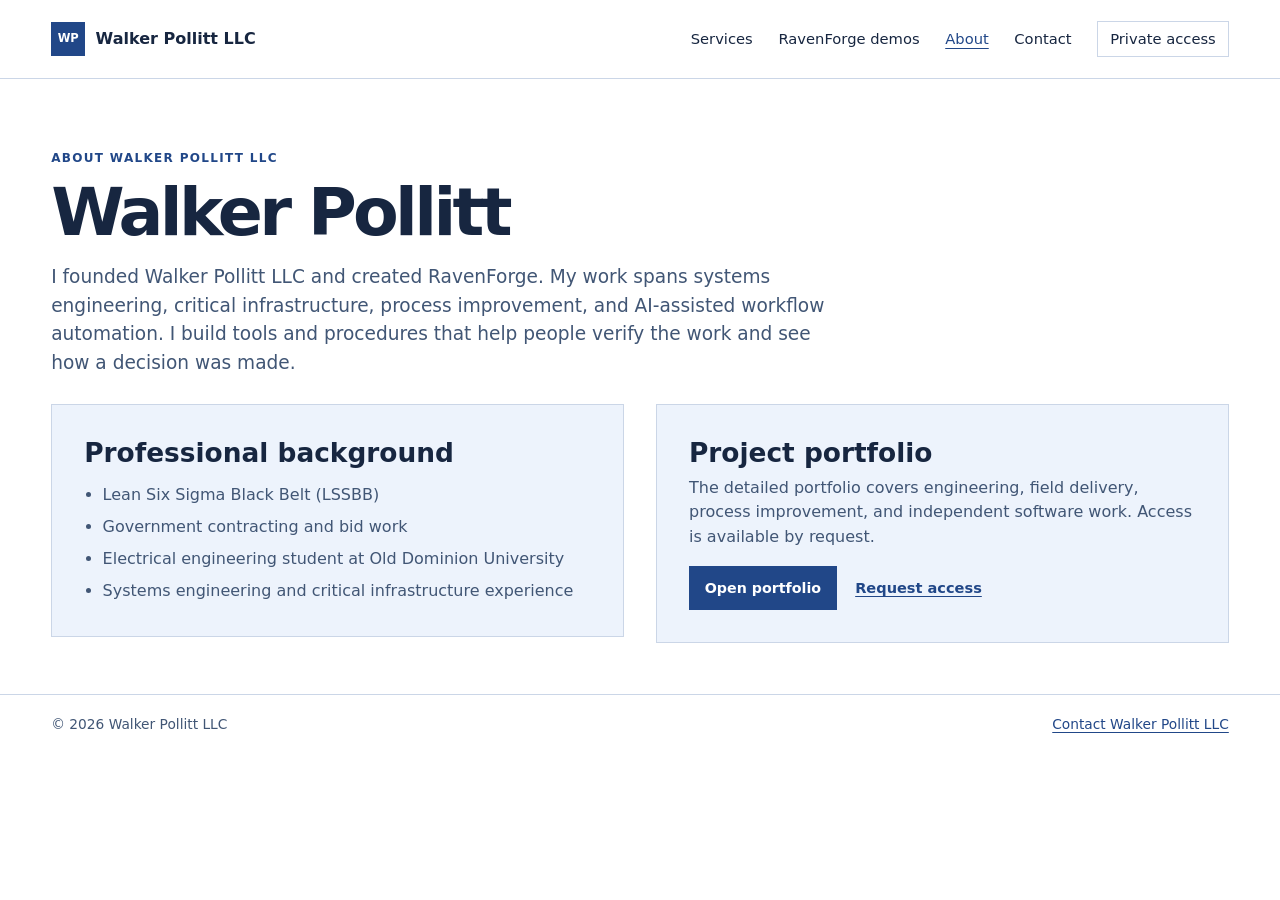
==== about/index.html @ d27ed814 "Rebuild the Walker Pollitt LLC site and add scoped private access" ====
<!doctype html>
<html lang="en">
<head>
  <meta charset="utf-8">
  <meta name="viewport" content="width=device-width, initial-scale=1">
  <meta name="description" content="Meet Walker Pollitt, founder of Walker Pollitt LLC and creator of RavenForge.">
  <link rel="canonical" href="https://walkerpollittllc.com/about/">
  <link rel="stylesheet" href="/assets/site.css">
  <title>About Walker Pollitt | Walker Pollitt LLC</title>
</head>
<body>
  <a class="skip" href="#main">Skip to main content</a>
  <header class="site-header">
    <div class="wrap header-inner">
      <a class="brand" href="/"><span class="brand-mark" aria-hidden="true">WP</span> Walker Pollitt LLC</a>
      <nav class="site-nav" aria-label="Main navigation">
        <a href="/#capabilities">Services</a>
        <a href="/#ravenforge">RavenForge demos</a>
        <a href="/about/" aria-current="page">About</a>
        <a href="/#contact">Contact</a>
        <a class="private-link" href="/private/">Private access</a>
      </nav>
    </div>
  </header>
  <main class="wrap subpage" id="main" tabindex="-1">
    <p class="eyebrow">About Walker Pollitt LLC</p>
    <h1>Walker Pollitt</h1>
    <p class="lead">I founded Walker Pollitt LLC and created RavenForge. My work spans systems engineering, critical infrastructure, process improvement, and AI-assisted workflow automation. I build tools and procedures that help people verify the work and see how a decision was made.</p>
    <div class="card-grid">
      <section class="card">
        <h2>Professional background</h2>
        <ul class="detail-list">
          <li>Lean Six Sigma Black Belt (LSSBB)</li>
          <li>Government contracting and bid work</li>
          <li>Electrical engineering student at Old Dominion University</li>
          <li>Systems engineering and critical infrastructure experience</li>
        </ul>
      </section>
      <section class="card">
        <h2>Project portfolio</h2>
        <p>The detailed portfolio covers engineering, field delivery, process improvement, and independent software work. Access is available by request.</p>
        <div class="actions">
          <a class="button" href="/private/portfolio">Open portfolio</a>
          <a class="text-link" href="mailto:walker.pollitt@walkerpollittllc.com?subject=Project%20portfolio%20access">Request access</a>
        </div>
      </section>
    </div>
  </main>
  <footer class="site-footer"><div class="wrap footer-inner"><span>© 2026 Walker Pollitt LLC</span><a href="/#contact">Contact Walker Pollitt LLC</a></div></footer>
</body>
</html>
---- assets/site.css ----
:root {
  color-scheme: light;
  --ink: #172640;
  --muted: #415675;
  --accent: #214788;
  --accent-hover: #15356d;
  --line: #cbd6e7;
  --panel: #edf3fc;
  --danger: #8c222e;
  font: 16px/1.55 'Segoe UI', system-ui, sans-serif;
}

* { box-sizing: border-box; }
body { margin: 0; background: #fff; color: var(--ink); }
a { color: var(--accent); }
a:hover { color: var(--accent-hover); }
:focus-visible { outline: 3px solid #9b5016; outline-offset: 4px; }
button, input { font: inherit; }
h1, h2, p { margin-top: 0; }
h1, .section-title {
  font-weight: 730;
  letter-spacing: -.055em;
  line-height: 1.04;
  margin-bottom: 1rem;
  text-wrap: balance;
}
h1 { font-size: clamp(2.55rem, 5.2vw, 4.8rem); }
.section-title { font-size: clamp(2.15rem, 3.8vw, 3.6rem); }
h2 { line-height: 1.22; margin-bottom: .38rem; }

.wrap { width: min(1280px, calc(100% - clamp(32px, 8vw, 118px))); margin-inline: auto; }
.skip { position: absolute; z-index: 3; top: 8px; left: 8px; transform: translateY(calc(-100% - 16px)); background: #fff; padding: 8px; }
.skip:focus { transform: none; }
.site-header { border-bottom: 1px solid var(--line); }
.header-inner { min-height: 78px; display: flex; justify-content: space-between; align-items: center; gap: .5rem 1.5rem; padding-block: .65rem; }
.brand { color: var(--ink); display: inline-flex; flex: 0 0 auto; align-items: center; gap: .65rem; text-decoration: none; font-weight: 750; }
.brand-mark { width: 34px; height: 34px; display: grid; place-items: center; background: var(--accent); color: #fff; font-size: .72rem; }
.site-nav { display: flex; flex-wrap: wrap; align-items: center; gap: .15rem clamp(.68rem, 2vw, 1.8rem); font-size: .92rem; }
.site-nav a { padding-block: .34rem; color: var(--ink); text-decoration: none; }
.site-nav a:hover, .site-nav [aria-current] { color: var(--accent); text-decoration: underline; text-underline-offset: 4px; }
.site-nav .private-link { border: 1px solid var(--line); padding-inline: .75rem; }

.home { padding-top: clamp(1.6rem, 4.5vw, 4rem); }
.showcase { display: grid; grid-template-columns: repeat(2, minmax(0, 1fr)); gap: clamp(24px, 4.4vw, 66px); }
.services { padding-top: clamp(.35rem, 1.2vw, 1rem); }
.demos { background: var(--panel); border: 1px solid var(--line); padding: clamp(1rem, 2.65vw, 2.2rem); }
.eyebrow { margin-bottom: .6rem; color: var(--accent); font-size: .75rem; font-weight: 750; letter-spacing: .11em; text-transform: uppercase; }
.lead { max-width: 44ch; color: var(--muted); font-size: clamp(1rem, 1.5vw, 1.16rem); }
.actions { display: flex; flex-wrap: wrap; gap: .55rem 1.15rem; align-items: center; }
.button {
  display: inline-flex;
  min-height: 44px;
  align-items: center;
  gap: .6em;
  padding: .57rem .92rem;
  border: 1px solid transparent;
  background: var(--accent);
  color: white;
  font-size: .89rem;
  font-weight: 690;
  text-decoration: none;
  cursor: pointer;
}
.button:hover { background: var(--accent-hover); color: #fff; }
.text-link { font-size: .91rem; font-weight: 690; text-underline-offset: 3px; }
.mobile-demo-link { display: none; }

.service-list { margin: 1.85rem 0 0; padding: 0; list-style: none; }
.service-list li { padding: .92rem 0; border-top: 1px solid var(--line); }
.service-list li:last-child { border-bottom: 1px solid var(--line); }
.service-list h2 { margin-bottom: .25rem; font-size: 1.05rem; }
.service-list p, .demo-copy > span { margin: 0; color: var(--muted); font-size: .9rem; }
.scope { color: var(--muted); font-size: .83rem; margin: .6rem 0 1rem; }
.demo-grid { display: grid; grid-template-columns: repeat(2, minmax(0, 1fr)); gap: .72rem .9rem; }
.demo-card { display: block; min-width: 0; color: var(--ink); text-decoration: none; }
.demo-card img { display: block; width: 100%; height: auto; aspect-ratio: 16 / 9; background: var(--line); }
.demo-card.feature { grid-column: 1 / -1; display: grid; grid-template-columns: 1.12fr 1fr; gap: .8rem; align-items: center; border-bottom: 1px solid var(--line); padding-bottom: .7rem; }
.demo-copy { display: grid; gap: .27rem; padding-top: .5rem; }
.feature .demo-copy { padding-top: 0; }
.demo-copy strong { line-height: 1.25; }
.demo-card:hover strong { text-decoration: underline; text-underline-offset: 3px; }

.context-row { display: grid; grid-template-columns: repeat(2, minmax(0, 1fr)); gap: 1rem clamp(24px, 4.4vw, 66px); margin-top: clamp(2.2rem, 5vw, 4.8rem); }
.context-row > div { border-top: 1px solid var(--line); padding-block: 1rem .75rem; }
.context-row h2, .contact h2 { font-size: 1.25rem; }
.context-row p, .contact p { margin-bottom: .35rem; color: var(--muted); }
.contact { border-top: 1px solid var(--line); margin-top: 1.25rem; padding: 1.35rem 0; display: flex; flex-wrap: wrap; align-items: center; justify-content: space-between; gap: .65rem 1rem; }
.site-footer { border-top: 1px solid var(--line); margin-top: clamp(1.5rem, 4vw, 3.4rem); }
.footer-inner { display: flex; flex-wrap: wrap; justify-content: space-between; gap: .5rem 1rem; padding-block: 1.2rem; color: var(--muted); font-size: .86rem; }
.footer-inner a { text-underline-offset: 3px; }

.subpage { padding-top: clamp(2.2rem, 5.5vw, 5rem); min-height: 52vh; }
.subpage > .lead { max-width: 66ch; }
.card-grid { margin-top: 1.65rem; display: grid; grid-template-columns: repeat(2, minmax(0, 1fr)); gap: clamp(.85rem, 3vw, 2rem); align-items: start; }
.card { min-width: 0; background: var(--panel); border: 1px solid var(--line); padding: clamp(1rem, 2.7vw, 2rem); }
.card h2 { font-size: clamp(1.23rem, 2.3vw, 1.65rem); }
.card p, .detail-list { color: var(--muted); }
.card > :last-child { margin-bottom: 0; }
.detail-list { margin-top: .85rem; padding-left: 1.15rem; }
.detail-list li + li { margin-top: .45rem; }
.sign-in-form { max-width: 28rem; display: grid; gap: .65rem; }
.sign-in-form label { font-weight: 690; }
.sign-in-form input { width: 100%; min-height: 44px; padding: .55rem .65rem; border: 1px solid #768cac; border-radius: 0; color: var(--ink); background: #fff; }
.sign-in-form .button { justify-self: start; }
.status-error { color: var(--danger); font-weight: 680; }
.logout { margin-top: 1.35rem; }
.logout button { border: 0; background: transparent; color: var(--accent); cursor: pointer; padding: .35rem 0; text-decoration: underline; }

@media (max-width: 760px) {
  .header-inner { flex-wrap: wrap; }
  .showcase, .context-row, .card-grid { grid-template-columns: 1fr; }
  .mobile-demo-link { display: inline; }
  .context-row { gap: .5rem; }
}

@media (max-width: 420px) {
  .demo-card.feature { grid-template-columns: 1fr; gap: .55rem; }
  .site-nav { column-gap: .75rem; }
}
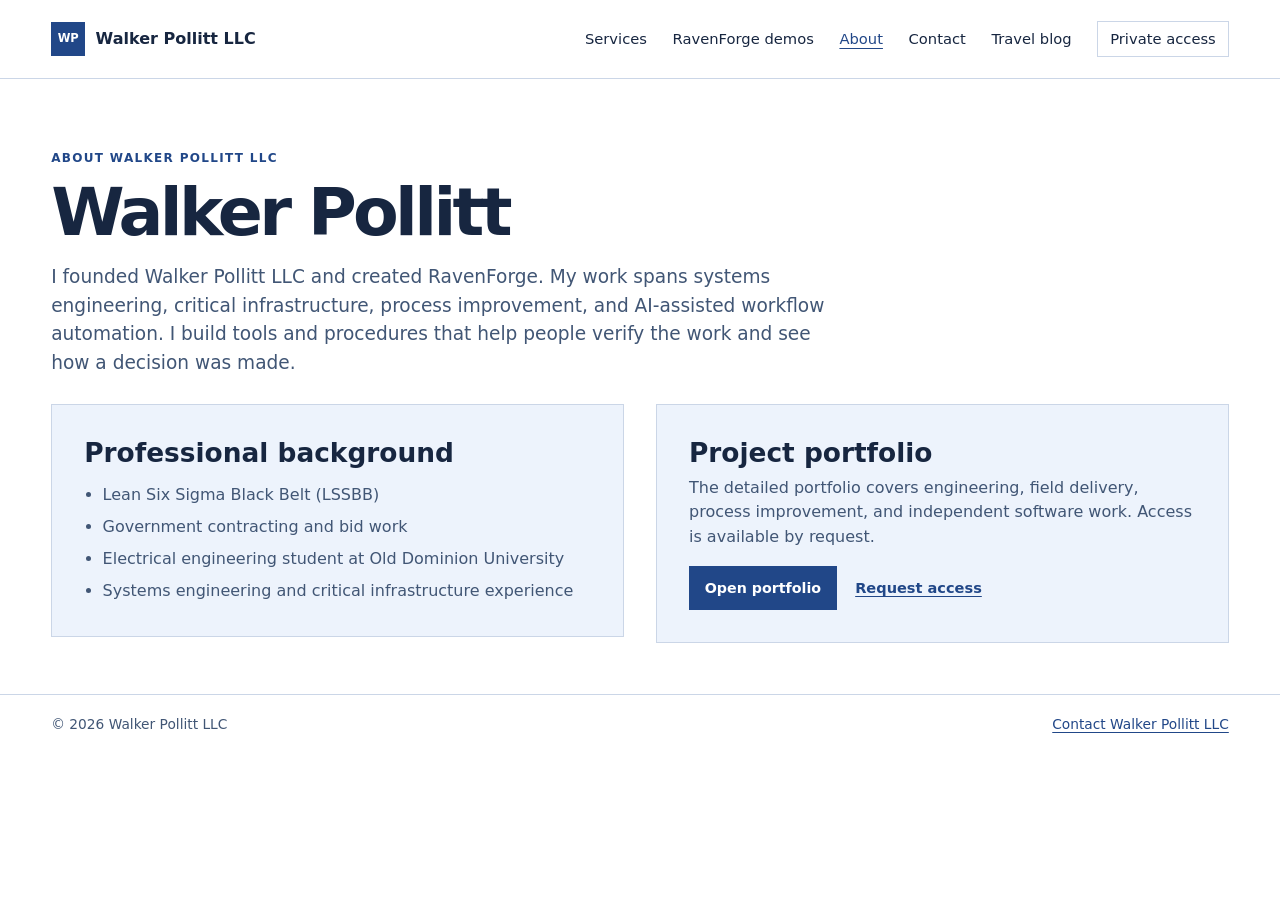
==== commit 6460fda8: "Publish the Walker Pollitt LLC travel blog and Friday Field Notes" ====
--- a/about/index.html
+++ b/about/index.html
@@ -18,6 +18,7 @@
         <a href="/#ravenforge">RavenForge demos</a>
         <a href="/about/" aria-current="page">About</a>
         <a href="/#contact">Contact</a>
+        <a href="/travel/">Travel blog</a>
         <a class="private-link" href="/private/">Private access</a>
       </nav>
     </div>
